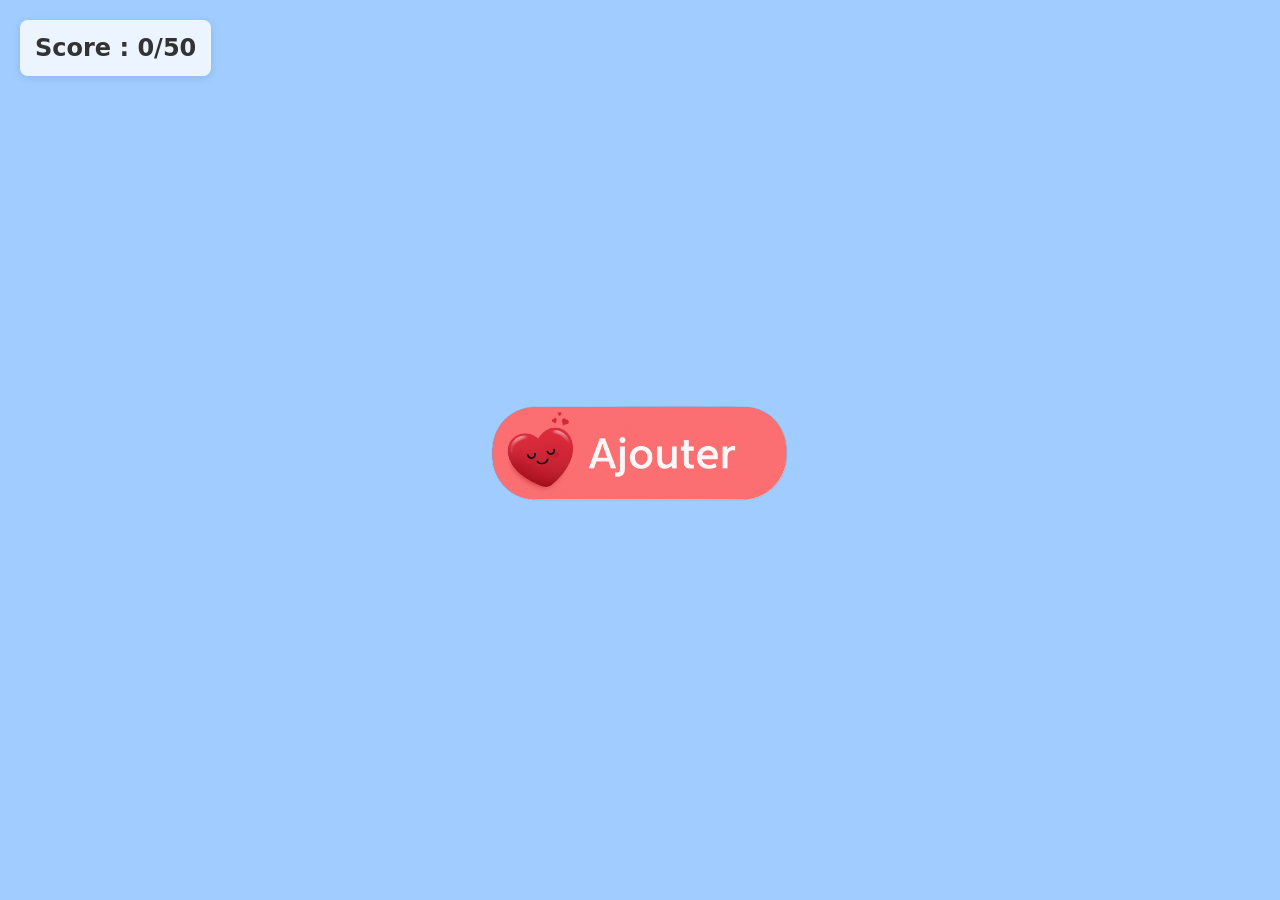
==== index.html @ 957bfb75 "chargement icon" ====
<!DOCTYPE html>
<html lang="fr">
<head>
    <meta charset="UTF-8">
    <meta name="viewport" content="width=device-width, initial-scale=1.0">
    <title>Images aléatoires en arrière-plan</title>
    <script src="script2.js"></script>
    <link rel="icon" type="image/x-icon" href="img/coeuricon.ico">
    <link href="https://cdn.jsdelivr.net/npm/bootstrap@5.3.0/dist/css/bootstrap.min.css" rel="stylesheet">
    <script src="https://cdn.jsdelivr.net/npm/bootstrap@5.3.0/dist/js/bootstrap.bundle.min.js"></script>
    <link rel="stylesheet" href="style.css">
</head>
<body>
    <!-- Loader de chargement -->
    <div id="loader" class="loader">
        <img src="img/coeuricon.ico" alt="Chargement" class="loader-icon">
    </div>
    
    <!-- Affichage du score en haut à gauche -->
    <div id="scoreDisplay" class="score-display">Score : 0/50</div>
    
    <!-- Écran de victoire -->
    <div id="victoryScreen" class="victory-screen hidden">
        <div id="victoryLoader" class="loader hidden">
            <img src="img/coeuricon.ico" alt="Chargement" class="loader-icon">
        </div>
        <div class="victory-content">
            <button id="closeVictory" class="close-button">×</button>
            <img id="victoryImage" src="" alt="Victoire">
        </div>
    </div>
    
    <!-- Conteneur principal -->
    <div class="container d-flex justify-content-center align-items-center vh-100">
    <button id="monBouton">
        <img src="img/boutton.png" style="width: 34vh; height: auto;">
    </button>
    </div>
</body>
</html>
---- style.css ----
html {
    width: 100%;
    height: 100%;
    overflow: hidden;
}

body {
    overflow: hidden;
    position: relative;
    background-color: #a0ccff;
    margin: 0;
    padding: 0;
    width: 100%;
    height: 100vh;
}

.image-aleatoire {
    position: absolute;
    width: 100px;
    height: auto;
    z-index: 1;
    pointer-events: none;
}

/* Affichage du score en haut à gauche */
.score-display {
    position: fixed;
    top: 20px;
    left: 20px;
    font-size: 24px;
    font-weight: bold;
    color: #333;
    background-color: rgba(255, 255, 255, 0.8);
    padding: 10px 15px;
    border-radius: 8px;
    z-index: 10000;
    box-shadow: 0 2px 8px rgba(0, 0, 0, 0.1);
}

/* Écran de victoire */
.victory-screen {
    position: fixed;
    top: 0;
    left: 0;
    width: 100%;
    height: 100%;
    background-color: rgba(0, 0, 0, 0.8);
    display: flex;
    justify-content: center;
    align-items: center;
    z-index: 99999;
}

.victory-screen.hidden {
    display: none;
}

.victory-content {
    position: relative;
    display: inline-block;
}

#victoryImage {
    max-width: 80vw;
    max-height: 80vh;
    object-fit: contain;
    border-radius: 5%;
}

/* Assure que le bouton reste toujours au premier plan */
#monBouton {
    position: relative; /* nécessaire pour que z-index soit pris en compte */
    z-index: 9999;
    border: none;
    background: none;
    cursor: pointer;
    padding: 0;
}

#monBouton:disabled {
    cursor: not-allowed;
    opacity: 0.5;
}

/* Bouton fermer l'écran de victoire */
.close-button {
    position: absolute;
    top: -5px;
    right: -1px;
    background: none;
    border: none;
    font-size: 65px;
    color: rgb(255, 0, 128);
    -webkit-text-stroke: 1px rgb(255, 255, 255);
    cursor: pointer;
    z-index: 100000;
    padding: 0;
    width: 50px;
    height: 50px;
    display: flex;
    align-items: center;
    justify-content: center;
    transition: transform 0.2s ease;
}

.close-button:hover {
    transform: scale(1.2);
}

.close-button:active {
    transform: scale(0.9);
}

/* Loader de chargement */
@keyframes spin {
    from {
        transform: rotate(0deg);
    }
    to {
        transform: rotate(360deg);
    }
}

.loader {
    position: fixed;
    top: 50%;
    left: 50%;
    transform: translate(-50%, -50%);
    z-index: 999999;
    display: flex;
    justify-content: center;
    align-items: center;
}

.loader.hidden {
    display: none;
}

.loader-icon {
    width: 80px;
    height: 80px;
    animation: spin 2s linear infinite;
}
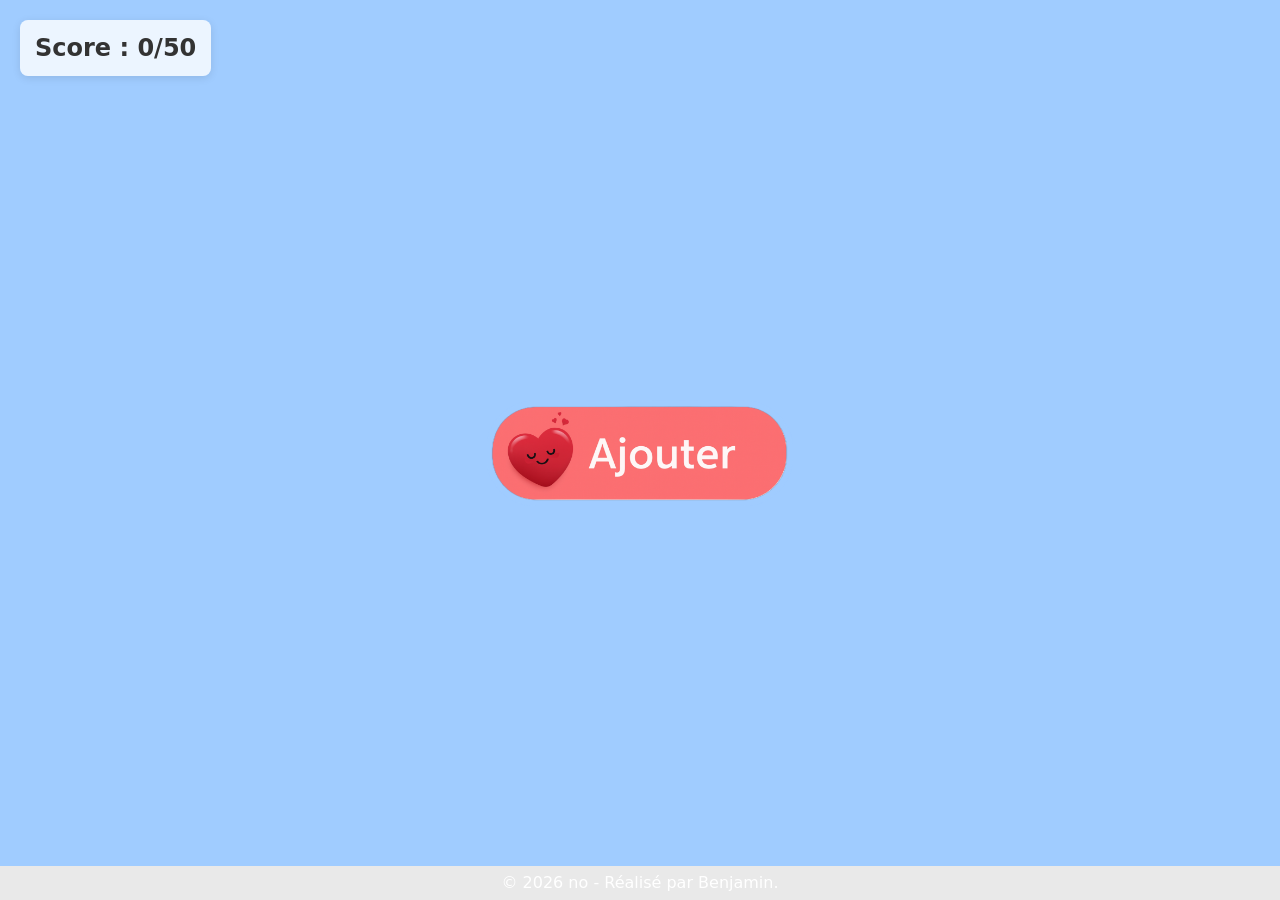
==== commit d730d857: "add site mdp" ====
--- a/index.html
+++ b/index.html
@@ -3,30 +3,23 @@
 <head>
     <meta charset="UTF-8">
     <meta name="viewport" content="width=device-width, initial-scale=1.0">
-    <title>Images aléatoires en arrière-plan</title>
-    <script src="script2.js"></script>
+    <title>Saint valentin</title>
     <link rel="icon" type="image/x-icon" href="img/coeuricon.ico">
     <link href="https://cdn.jsdelivr.net/npm/bootstrap@5.3.0/dist/css/bootstrap.min.css" rel="stylesheet">
     <script src="https://cdn.jsdelivr.net/npm/bootstrap@5.3.0/dist/js/bootstrap.bundle.min.js"></script>
     <link rel="stylesheet" href="style.css">
+    <script src="scriptauth.js"></script>
+    <script src="script2.js"></script>
 </head>
 <body>
-    <!-- Loader de chargement -->
-    <div id="loader" class="loader">
-        <img src="img/coeuricon.ico" alt="Chargement" class="loader-icon">
-    </div>
-    
     <!-- Affichage du score en haut à gauche -->
     <div id="scoreDisplay" class="score-display">Score : 0/50</div>
     
     <!-- Écran de victoire -->
     <div id="victoryScreen" class="victory-screen hidden">
-        <div id="victoryLoader" class="loader hidden">
-            <img src="img/coeuricon.ico" alt="Chargement" class="loader-icon">
-        </div>
         <div class="victory-content">
             <button id="closeVictory" class="close-button">×</button>
-            <img id="victoryImage" src="" alt="Victoire">
+            <video id="victoryImage" autoplay muted controlsList="nodownload"><source src="" type="video/mp4">Votre navigateur ne supporte pas la vidéo</video>
         </div>
     </div>
     
@@ -36,6 +29,11 @@
         <img src="img/boutton.png" style="width: 34vh; height: auto;">
     </button>
     </div>
+    <div id="credits">
+            <p>
+                © 2026 no - Réalisé par Benjamin.
+            </p>
+        </div>
 </body>
 </html>
 
--- a/style.css
+++ b/style.css
@@ -111,33 +111,20 @@
     transform: scale(0.9);
 }
 
-/* Loader de chargement */
-@keyframes spin {
-    from {
-        transform: rotate(0deg);
-    }
-    to {
-        transform: rotate(360deg);
-    }
+/* Pied de page des crédits — toujours en bas */
+#credits {
+    position: fixed;
+    left: 0;
+    right: 0;
+    bottom: 0;
+    background-color: #e9e9e9; /* gris clair */
+    color: #ffffff; /* texte en blanc */
+    text-align: center;
+    padding-top: 5px;
+    padding-bottom: 5px;
+    z-index: 100000;
 }
 
-.loader {
-    position: fixed;
-    top: 50%;
-    left: 50%;
-    transform: translate(-50%, -50%);
-    z-index: 999999;
-    display: flex;
-    justify-content: center;
-    align-items: center;
+#credits p {
+    margin: 0; /* éviter marge par défaut du <p> */
 }
-
-.loader.hidden {
-    display: none;
-}
-
-.loader-icon {
-    width: 80px;
-    height: 80px;
-    animation: spin 2s linear infinite;
-}
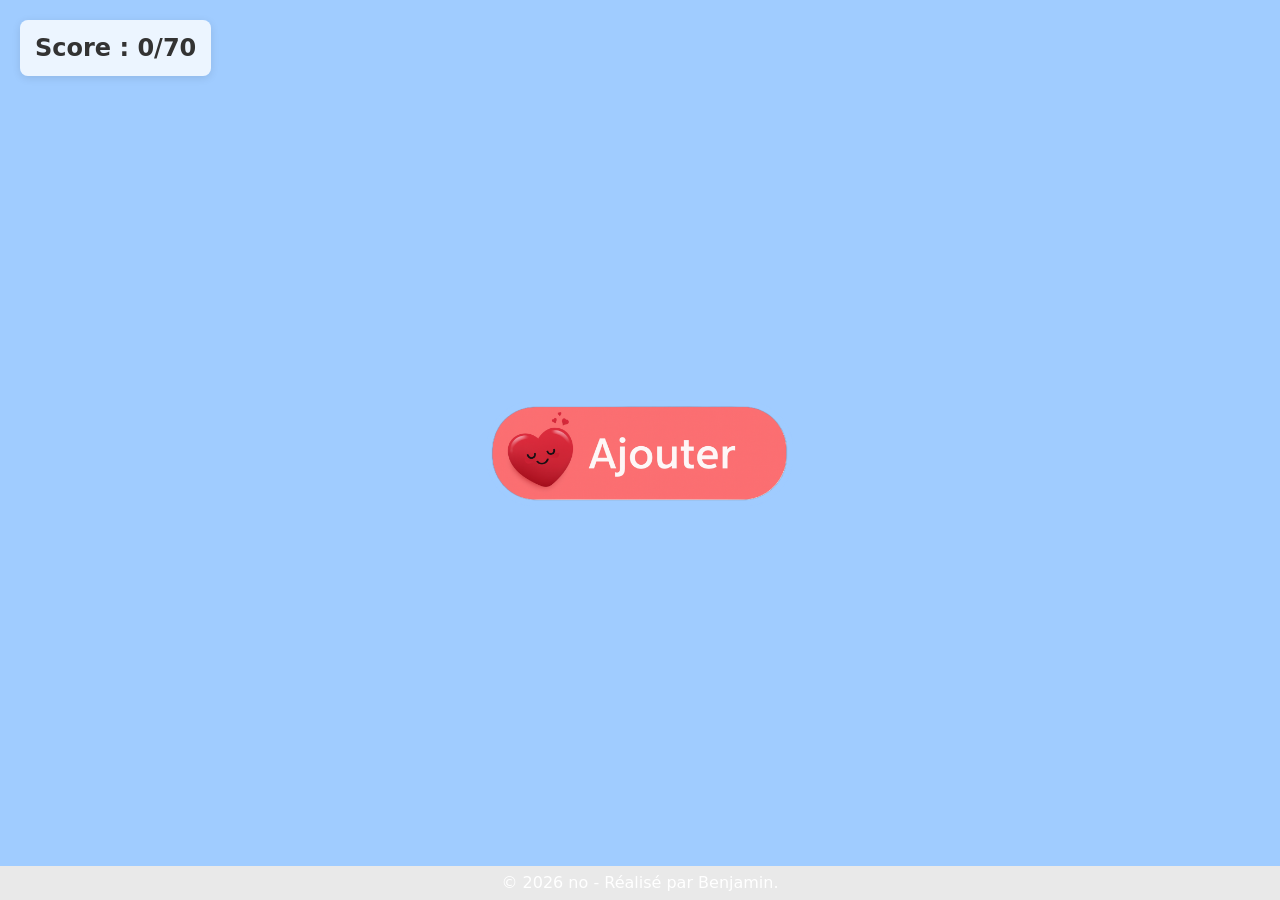
==== commit 57a0877c: "correctif 2score" ====
--- a/index.html
+++ b/index.html
@@ -12,14 +12,19 @@
     <script src="script2.js"></script>
 </head>
 <body>
+    <!-- Écran de chargement -->
+    <div id="loadingScreen" class="loading-screen">
+        <img src="img/coeuricon.ico" alt="Chargement..." class="loading-icon">
+    </div>
+
     <!-- Affichage du score en haut à gauche -->
-    <div id="scoreDisplay" class="score-display">Score : 0/50</div>
+    <div id="scoreDisplay" class="score-display">Score : 0/70</div>
     
     <!-- Écran de victoire -->
     <div id="victoryScreen" class="victory-screen hidden">
         <div class="victory-content">
             <button id="closeVictory" class="close-button">×</button>
-            <video id="victoryImage" autoplay muted controlsList="nodownload"><source src="" type="video/mp4">Votre navigateur ne supporte pas la vidéo</video>
+            <video id="victoryImage" autoplay muted playsinline controlsList="nodownload"><source src="" type="video/mp4">Votre navigateur ne supporte pas la vidéo</video>
         </div>
     </div>
     
@@ -36,4 +41,3 @@
         </div>
 </body>
 </html>
-
--- a/style.css
+++ b/style.css
@@ -12,6 +12,7 @@
     padding: 0;
     width: 100%;
     height: 100vh;
+    touch-action: manipulation; /* Empêche le zoom double-tap et améliore la réactivité */
 }
 
 .image-aleatoire {
@@ -128,3 +129,34 @@
 #credits p {
     margin: 0; /* éviter marge par défaut du <p> */
 }
+
+/* Écran de chargement */
+.loading-screen {
+    position: fixed;
+    top: 0;
+    left: 0;
+    width: 100%;
+    height: 100%;
+    background-color: #a0ccff; /* Même couleur que le fond */
+    display: flex;
+    justify-content: center;
+    align-items: center;
+    z-index: 200000; /* Au-dessus de tout */
+    transition: opacity 0.5s ease-out;
+}
+
+.loading-screen.hidden {
+    opacity: 0;
+    pointer-events: none;
+}
+
+.loading-icon {
+    width: 80px;
+    height: 80px;
+    animation: spin 1s linear infinite;
+}
+
+@keyframes spin {
+    0% { transform: rotate(0deg); }
+    100% { transform: rotate(360deg); }
+}
